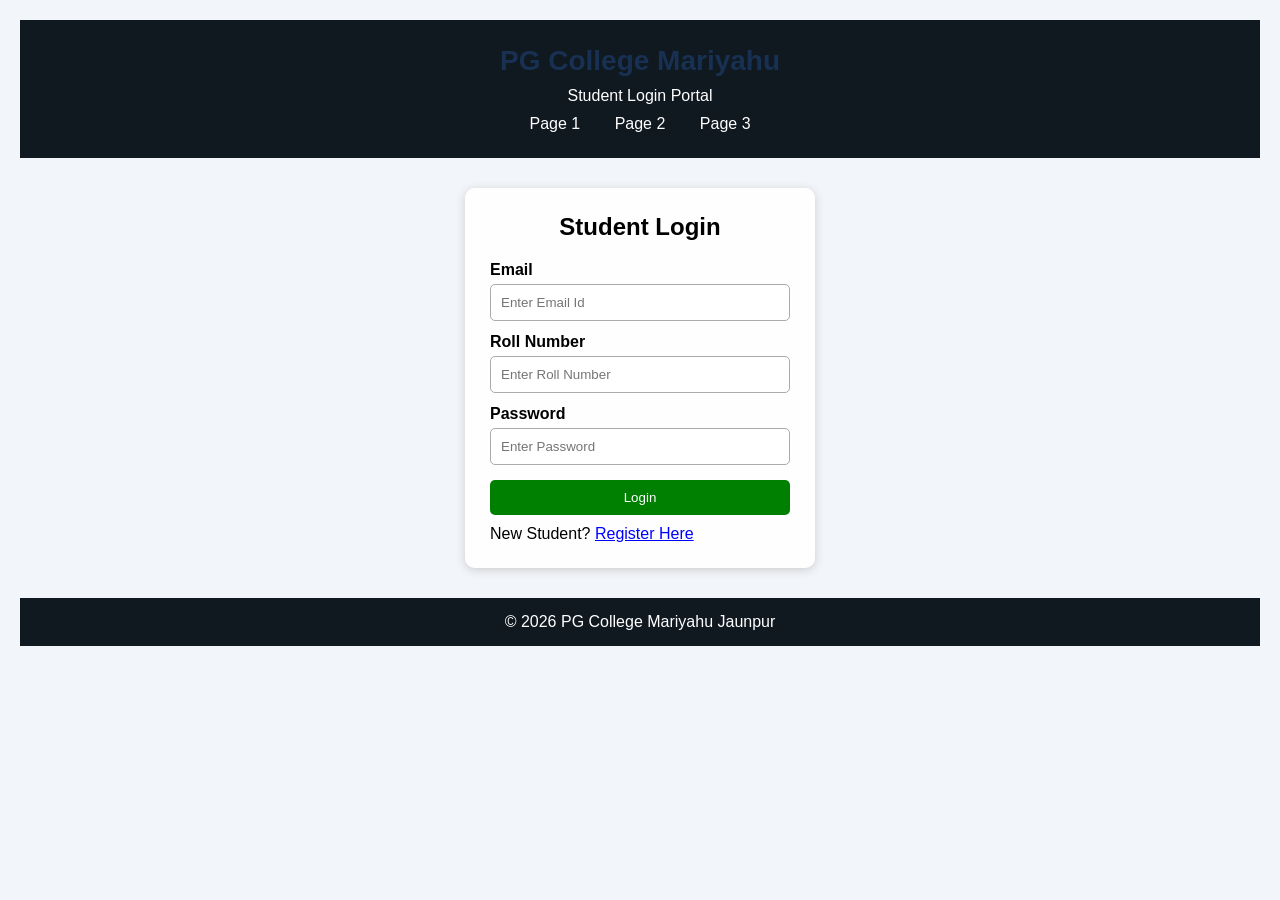
==== index.html @ 1fd14008 "Add files via upload" ====
<!DOCTYPE html>
<html>
<head>
    <title>Student Login</title>
    <link rel="stylesheet" href="style.css">
</head>
<body>

<header>
    <h1>PG College Mariyahu</h1>
    <p>Student Login Portal</p>

    <nav>
        <a href="index.html">Page 1</a>
        <a href="register.html">Page 2</a>
        <a href="home.html">Page 3</a>
    </nav>
</header>

<div class="form-box">
    <h2>Student Login</h2>

    <form id="loginForm">
        <label>Email</label>
        <input type="email" id="loginEmail"
        placeholder="Enter Email Id" required>

        <label>Roll Number</label>
        <input type="text" id="loginRoll"
        placeholder="Enter Roll Number" required>

        <label>Password</label>
        <input type="password" id="loginPassword"
        placeholder="Enter Password" required>

        <button type="submit">Login</button>
    </form>

    <p>New Student?
    <a href="register.html">Register Here</a></p>
</div>

<footer>
    © 2026 PG College Mariyahu Jaunpur
</footer>

<script src="script.js"></script>
</body>
</html>
---- style.css ----
* {
    margin: 0;
    padding: 0;
    box-sizing: border-box;
}

<!--
body {
    overflow-x: hidden;
    max-width: 100%;
    font-family: Arial, sans-serif;
    background: #f1f1f5;
    color: #000000;
    background-image: url("photo\ pfd.jpeg");
    background-size: cover;
    background-position: center;
    background-repeat: no-repeat;
    background-attachment: fixed;
    min-height: 100vh;
}
-->
header {
    background: #101820;
    color: white;
    text-align: center;
    padding: 25px;
}

header h1 {
    font-size: 28px;
}

header p {
    margin: 10px;
}

nav {
   
}
.college-logo img{
    width: 50px;
    height: 50px;
    object-fit: contain;
    border-radius: 60px;
}

nav a {
    color: white;
    text-decoration: none;
    margin: 15px;
}

.form-box {
    background: rgba(255, 255, 255, 0.95);
    width: 350px;
    margin: 30px auto;
    padding: 25px;
    border-radius: 10px;
    box-shadow: 0 2px 10px #ccc;
}

.form-box h2 {
    text-align: center;
    margin-bottom: 20px;
}

label {
    display: block;
    margin-top: 12px;
    font-weight: bold;
}

input {
    width: 100%;
    padding: 10px;
    margin-top: 5px;
    border: 1px solid #aaa;
    border-radius: 5px;
}

button {
    width: 100%;
    padding: 10px;
    margin-top: 15px;
    background: green;
    color: white;
    border: none;
    border-radius: 5px;
    cursor: pointer;
}

button:hover {
    background: darkgreen;
}

.form-box p {
    margin-top: 10px;
}

.form-box a {
    color: blue;
}

footer {
    background: #101820;
    color: white;
    text-align: center;
    padding: 15px;
    margin-top: 30px;
}

.main-nav {
     display: flex;
    align-items: center;
    justify-content: space-between;

    position: sticky;
    top: 0%;
     z-index: 1000%;

    
background-color: rgb(220, 11, 11);
padding: 12px 25px;
width: 100%;
color: #aaa;
}

.main-nav h2 {
    color: #263b65;
}

.main-nav a {
    color: #222;
    text-decoration: none;
    margin: 8px;
}

.hero {
    background-image: linear-gradient(
        rgba(0,0,0,0.35),
        rgba(0,0,0,0.35)
    ), url("photo\ pfd.jpeg");

    background-size: cover;
    background-position: center;
    min-height: 400px;
    padding: 80px 40px;
    color: white;

}

.hero h1 {
    font-size: 35px;
    margin-bottom: 10px;
    color: #000000;
}

.know {
    display: inline-block;
    background: #0099ff;
    color: white;
    padding: 12px 20px;
    margin-top: -50px;
    margin-bottom: 30px;
    text-decoration: none;
    border-radius: 20px;
}

section:not(.hero) {
    padding: 35px;
    text-align: center;
}

section h2 {
    margin-bottom: 20px;
}

.courses {
    display: flex;
    justify-content: center;
    gap: 20px;
    flex-wrap: wrap;
}

.courses div {
    background: #dceaff;
    padding: 20px 35px;
    border-radius: 10px;
    font-weight: bold;
}

@media(max-width: 600px) {
    .form-box {
        width: 90%;
    }

    .main-nav {
        flex-direction: column;
        gap: 15px;
    }

    .hero m {
        color: rgb(30, 189, 38);
        position: absolute;
        top: 50%;
        left: 50;
        transform: translate(-50%,-50%);
        background-color: #c2cabc;
        padding: 20px;
        text-align: 20px;
        border-radius: 10px;
    }
}
        body {
            font-family: Arial, sans-serif;
            margin: 0;
            padding: 20px;
            background: #f2f5fa;
        }

        h1 {
            text-align: center;
            color: #183153;
            margin-bottom: 10px;
        }

        .subtitle {
            text-align: center;
            color: #555;
            margin-bottom: 35px;
        }

        .course-container {
            display: grid;
            grid-template-columns: repeat(2, 1fr);
            gap: 25px;
            max-width: 1000px;
            margin: auto;
        }

        .course-box {
            background: white;
            padding: 30px 20px;
            text-align: center;
            border-radius: 12px;
            box-shadow: 0 4px 12px rgba(0,0,0,0.12);
            transition: 0.3s;
            border-top: 5px solid #007bff;
        }

        .course-box:hover {
            transform: translateY(-8px);
            box-shadow: 0 8px 20px rgba(0,0,0,0.2);
        }

        .course-box h2 {
            color: #007bff;
            margin-bottom: 15px;
        }

        .course-box p {
            color: #555;
            line-height: 1.6;
        }

        .course-box button {
            background: #007bff;
            color: white;
            border: none;
            padding: 12px 25px;
            border-radius: 6px;
            cursor: pointer;
            margin-top: 10px;
        }

        .course-box button:hover {
            background: #0056b3;
        }

        @media (max-width: 600px) {
            .course-container {
                grid-template-columns: 1fr;
            }
        
        section{
            text-align: center;
        }

        }
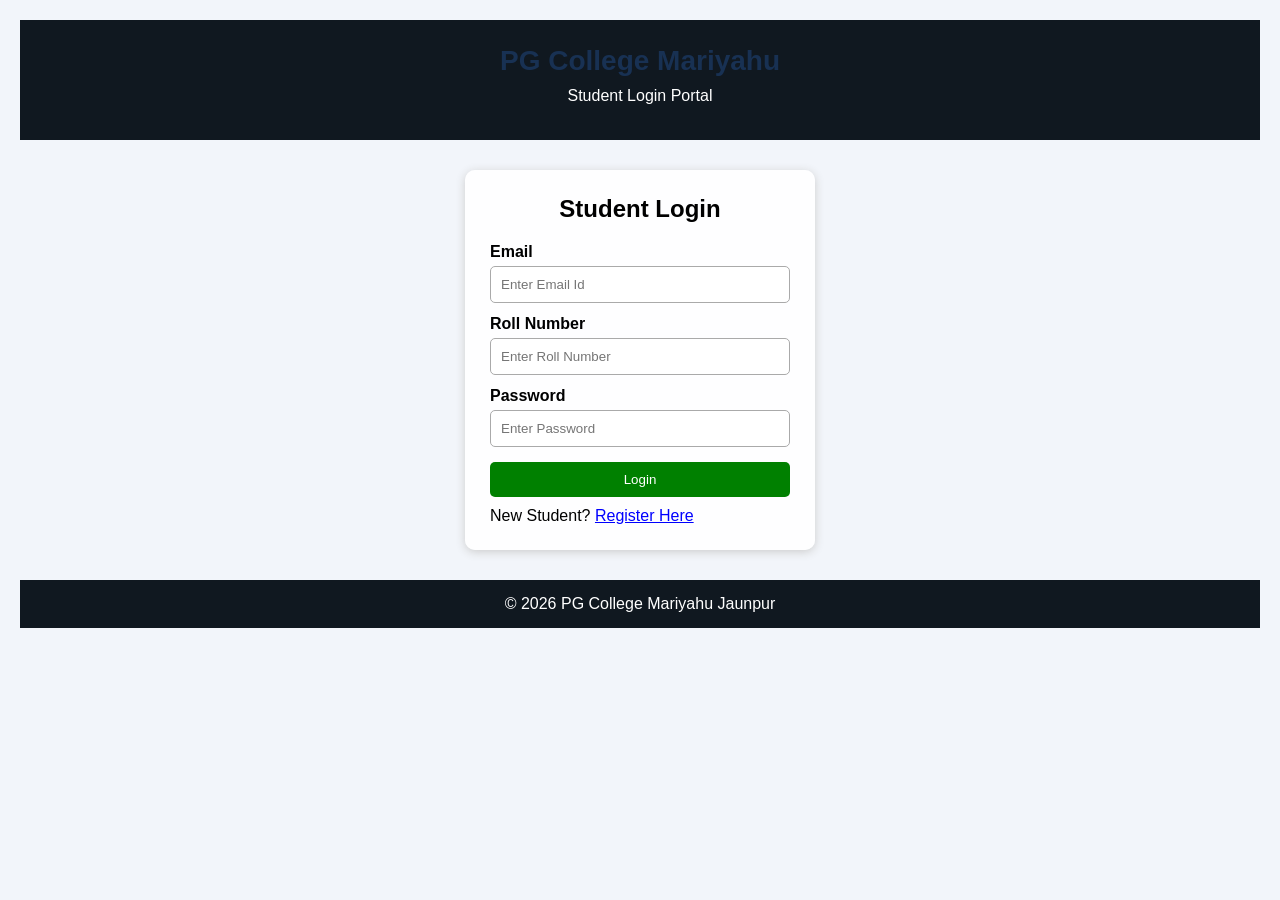
==== commit 0e8b5b5a: "Update index.html" ====
--- a/index.html
+++ b/index.html
@@ -10,11 +10,7 @@
     <h1>PG College Mariyahu</h1>
     <p>Student Login Portal</p>
 
-    <nav>
-        <a href="index.html">Page 1</a>
-        <a href="register.html">Page 2</a>
-        <a href="home.html">Page 3</a>
-    </nav>
+
 </header>
 
 <div class="form-box">
@@ -46,4 +42,4 @@
 
 <script src="script.js"></script>
 </body>
-</html>+</html>
